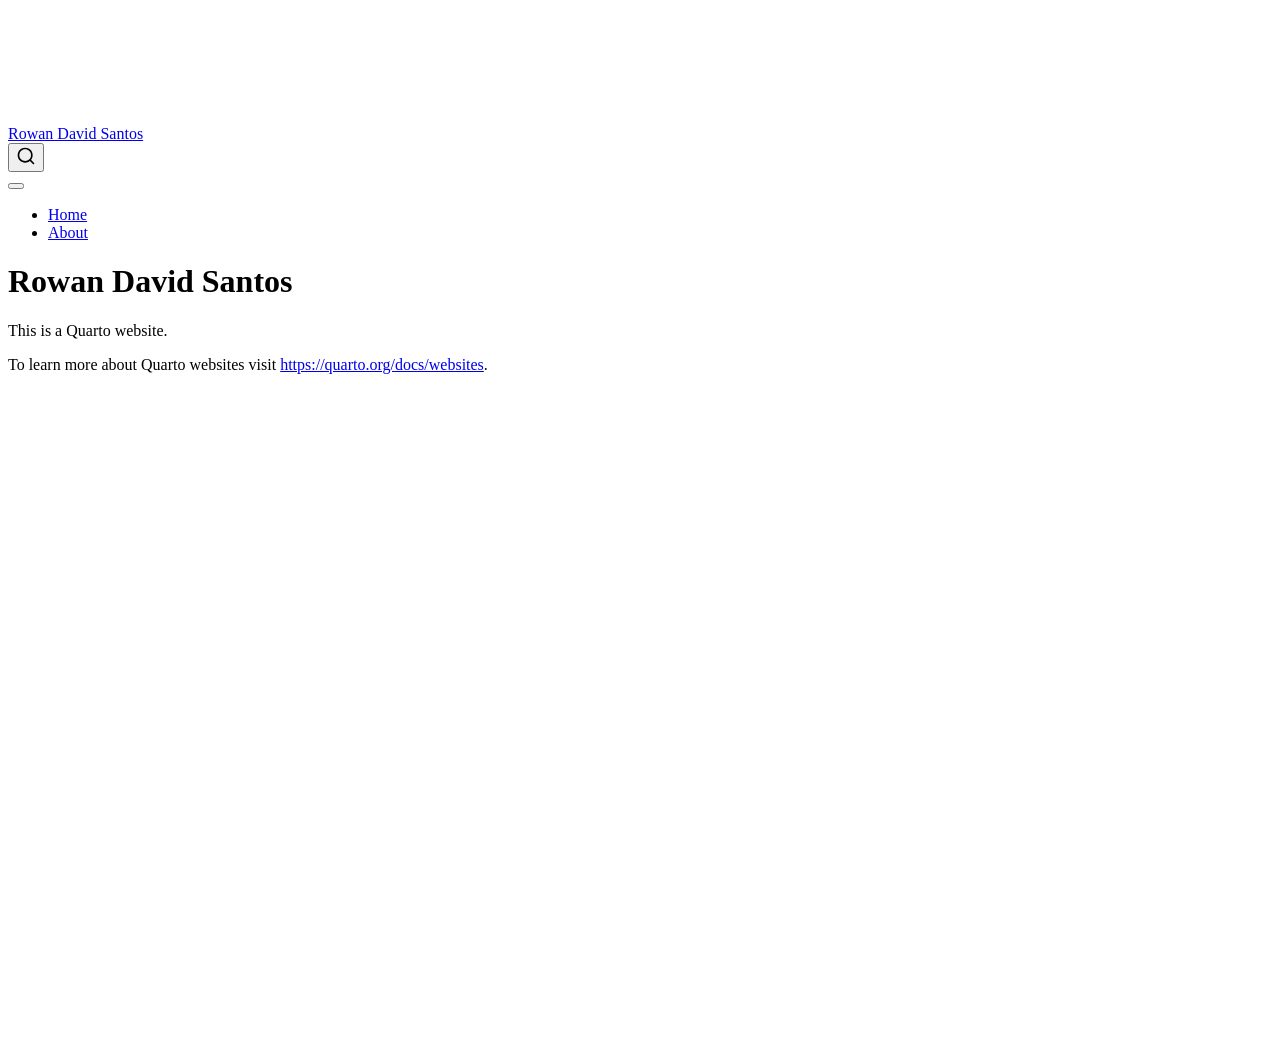
==== index.html @ f04b9c0b "deploy: 797c9a2ac27c00d3a92957e91bfed07d58d65d91" ====
<!DOCTYPE html>
<html xmlns="http://www.w3.org/1999/xhtml" lang="en" xml:lang="en"><head>

<meta charset="utf-8">
<meta name="generator" content="quarto-1.10.18">

<meta name="viewport" content="width=device-width, initial-scale=1.0, user-scalable=yes">


<title>Rowan David Santos</title>
<style>
/* Default styles provided by pandoc.
** See https://pandoc.org/MANUAL.html#variables-for-html for config info.
*/
span.smallcaps{font-variant: small-caps;}
div.columns{display: flex; gap: 1.5em;}
div.column{flex: auto;}
@media screen {
div.columns{gap: min(4vw, 1.5em);}
div.column{overflow-x: auto;}
}
div.hanging-indent{margin-left: 1.5em; text-indent: -1.5em;}
ul.task-list{list-style: none;}
ul.task-list li input[type="checkbox"] {
  width: 0.8em;
  margin: 0 0.8em 0.2em -1em; /* quarto-specific, see https://github.com/quarto-dev/quarto-cli/issues/4556 */ 
  vertical-align: middle;
}
</style>


<script src="site_libs/quarto-nav/quarto-nav.js"></script>
<script src="site_libs/quarto-nav/headroom.min.js"></script>
<script src="site_libs/clipboard/clipboard.min.js"></script>
<script src="site_libs/quarto-search/autocomplete.umd.js"></script>
<script src="site_libs/quarto-search/fuse.min.js"></script>
<script src="site_libs/quarto-search/quarto-search.js"></script>
<meta name="quarto:offset" content="./">
<script src="site_libs/quarto-html/quarto.js" type="module"></script>
<script src="site_libs/quarto-html/tabsets/tabsets.js" type="module"></script>
<script src="site_libs/quarto-html/popper.min.js"></script>
<script src="site_libs/quarto-html/tippy.umd.min.js"></script>
<script src="site_libs/quarto-html/anchor.min.js"></script>
<link href="site_libs/quarto-html/tippy.css" rel="stylesheet">
<link href="site_libs/quarto-html/quarto-syntax-highlighting-64a204ab8560d761af7679ceaba22944.css" rel="stylesheet" id="quarto-text-highlighting-styles">
<script src="site_libs/bootstrap/bootstrap.min.js"></script>
<link href="site_libs/bootstrap/bootstrap-icons.css" rel="stylesheet">
<link href="site_libs/bootstrap/bootstrap-3e9b1289f5f353c49b617ce48ad2bc38.min.css" rel="stylesheet" append-hash="true" id="quarto-bootstrap" data-mode="light">
<script id="quarto-search-options" type="application/json">{
  "location": "navbar",
  "copy-button": false,
  "collapse-after": 3,
  "panel-placement": "end",
  "type": "overlay",
  "limit": 50,
  "keyboard-shortcut": [
    "f",
    "/",
    "s"
  ],
  "show-item-context": false,
  "language": {
    "search-no-results-text": "No results",
    "search-matching-documents-text": "matching documents",
    "search-copy-link-title": "Copy link to search",
    "search-hide-matches-text": "Hide additional matches",
    "search-more-match-text": "more match in this document",
    "search-more-matches-text": "more matches in this document",
    "search-clear-button-title": "Clear",
    "search-text-placeholder": "",
    "search-detached-cancel-button-title": "Cancel",
    "search-submit-button-title": "Submit",
    "search-label": "Search"
  }
}</script>


<link rel="stylesheet" href="styles.css">
</head>

<body class="nav-fixed quarto-light">

<div id="quarto-search-results"></div>
  <header id="quarto-header" class="headroom fixed-top">
    <nav class="navbar navbar-expand-lg " data-bs-theme="dark">
      <div class="navbar-container container-fluid">
      <div class="navbar-brand-container mx-auto">
    <a class="navbar-brand" href="./index.html">
    <span class="navbar-title">Rowan David Santos</span>
    </a>
  </div>
            <div id="quarto-search" class="" title="Search"></div>
          <button class="navbar-toggler" type="button" data-bs-toggle="collapse" data-bs-target="#navbarCollapse" aria-controls="navbarCollapse" role="menu" aria-expanded="false" aria-label="Toggle navigation" onclick="if (window.quartoToggleHeadroom) { window.quartoToggleHeadroom(); }">
  <span class="navbar-toggler-icon"></span>
</button>
          <div class="collapse navbar-collapse" id="navbarCollapse">
            <ul class="navbar-nav navbar-nav-scroll me-auto">
  <li class="nav-item">
    <a class="nav-link active" href="./index.html" aria-current="page"> 
<span class="menu-text">Home</span></a>
  </li>  
  <li class="nav-item">
    <a class="nav-link" href="./about.html"> 
<span class="menu-text">About</span></a>
  </li>  
</ul>
          </div> <!-- /navcollapse -->
            <div class="quarto-navbar-tools">
</div>
      </div> <!-- /container-fluid -->
    </nav>
</header>
<!-- content -->
<div id="quarto-content" class="quarto-container page-columns page-rows-contents page-layout-article page-navbar">
<!-- sidebar -->
<!-- margin-sidebar -->
    <div id="quarto-margin-sidebar" class="sidebar margin-sidebar zindex-bottom">
        
    </div>
<!-- main -->
<main class="content" id="quarto-document-content">

<header id="title-block-header" class="quarto-title-block default">
<div class="quarto-title">
<h1 class="title">Rowan David Santos</h1>
</div>



<div class="quarto-title-meta">

    
  
    
  </div>
  


</header>


<p>This is a Quarto website.</p>
<p>To learn more about Quarto websites visit <a href="https://quarto.org/docs/websites" class="uri">https://quarto.org/docs/websites</a>.</p>



</main> <!-- /main -->
<script id="quarto-html-after-body" type="application/javascript">
  window.document.addEventListener("DOMContentLoaded", function (event) {
    const icon = "";
    const anchorJS = new window.AnchorJS();
    anchorJS.options = {
      placement: 'right',
      icon: icon
    };
    anchorJS.add('.anchored');
    const isCodeAnnotation = (el) => {
      for (const clz of el.classList) {
        if (clz.startsWith('code-annotation-')) {                     
          return true;
        }
      }
      return false;
    }
    const onCopySuccess = function(e) {
      // button target
      const button = e.trigger;
      // don't keep focus
      button.blur();
      // flash "checked"
      button.classList.add('code-copy-button-checked');
      var currentTitle = button.getAttribute("title");
      button.setAttribute("title", "Copied!");
      let tooltip;
      if (window.bootstrap) {
        button.setAttribute("data-bs-toggle", "tooltip");
        button.setAttribute("data-bs-placement", "left");
        button.setAttribute("data-bs-title", "Copied!");
        tooltip = new bootstrap.Tooltip(button, 
          { trigger: "manual", 
            customClass: "code-copy-button-tooltip",
            offset: [0, -8]});
        tooltip.show();    
      }
      setTimeout(function() {
        if (tooltip) {
          tooltip.hide();
          button.removeAttribute("data-bs-title");
          button.removeAttribute("data-bs-toggle");
          button.removeAttribute("data-bs-placement");
        }
        button.setAttribute("title", currentTitle);
        button.classList.remove('code-copy-button-checked');
      }, 1000);
      // clear code selection
      e.clearSelection();
    }
    const getTextToCopy = function(trigger) {
      const outerScaffold = trigger.parentElement.cloneNode(true);
      const codeEl = outerScaffold.querySelector('code');
      for (const childEl of codeEl.children) {
        if (isCodeAnnotation(childEl)) {
          childEl.remove();
        }
      }
      return codeEl.innerText;
    }
    const clipboard = new window.ClipboardJS('.code-copy-button:not([data-in-quarto-modal])', {
      text: getTextToCopy
    });
    clipboard.on('success', onCopySuccess);
    if (window.document.getElementById('quarto-embedded-source-code-modal')) {
      const clipboardModal = new window.ClipboardJS('.code-copy-button[data-in-quarto-modal]', {
        text: getTextToCopy,
        container: window.document.getElementById('quarto-embedded-source-code-modal')
      });
      clipboardModal.on('success', onCopySuccess);
    }
      var localhostRegex = new RegExp(/^(?:http|https):\/\/localhost\:?[0-9]*\//);
      var mailtoRegex = new RegExp(/^mailto:/);
        var filterRegex = new RegExp('/' + window.location.host + '/');
      var isInternal = (href) => {
          return filterRegex.test(href) || localhostRegex.test(href) || mailtoRegex.test(href);
      }
      // Inspect non-navigation links and adorn them if external
     var links = window.document.querySelectorAll('a[href]:not(.nav-link):not(.navbar-brand):not(.toc-action):not(.sidebar-link):not(.sidebar-item-toggle):not(.pagination-link):not(.no-external):not([aria-hidden]):not(.dropdown-item):not(.quarto-navigation-tool):not(.about-link)');
      for (var i=0; i<links.length; i++) {
        const link = links[i];
        if (!isInternal(link.href)) {
          // undo the damage that might have been done by quarto-nav.js in the case of
          // links that we want to consider external
          if (link.dataset.originalHref !== undefined) {
            link.href = link.dataset.originalHref;
          }
        }
      }
    function tippyHover(el, contentFn, onTriggerFn, onUntriggerFn) {
      const config = {
        allowHTML: true,
        maxWidth: 500,
        delay: 100,
        arrow: false,
        appendTo: function(el) {
            return el.parentElement;
        },
        interactive: true,
        interactiveBorder: 10,
        theme: 'quarto',
        placement: 'bottom-start',
      };
      if (contentFn) {
        config.content = contentFn;
      }
      if (onTriggerFn) {
        config.onTrigger = onTriggerFn;
      }
      if (onUntriggerFn) {
        config.onUntrigger = onUntriggerFn;
      }
      window.tippy(el, config); 
    }
    const noterefs = window.document.querySelectorAll('a[role="doc-noteref"]');
    for (var i=0; i<noterefs.length; i++) {
      const ref = noterefs[i];
      tippyHover(ref, function() {
        // use id or data attribute instead here
        let href = ref.getAttribute('data-footnote-href') || ref.getAttribute('href');
        try { href = new URL(href).hash; } catch {}
        const id = href.replace(/^#\/?/, "");
        const note = window.document.getElementById(id);
        if (note) {
          return note.innerHTML;
        } else {
          return "";
        }
      });
    }
    const xrefs = window.document.querySelectorAll('a.quarto-xref');
    const processXRef = (id, note) => {
      // Strip column container classes
      const stripColumnClz = (el) => {
        el.classList.remove("page-full", "page-columns");
        if (el.children) {
          for (const child of el.children) {
            stripColumnClz(child);
          }
        }
      }
      stripColumnClz(note)
      if (id === null || id.startsWith('sec-')) {
        // Special case sections, only their first couple elements
        const container = document.createElement("div");
        if (note.children && note.children.length > 2) {
          container.appendChild(note.children[0].cloneNode(true));
          for (let i = 1; i < note.children.length; i++) {
            const child = note.children[i];
            if (child.tagName === "P" && child.innerText === "") {
              continue;
            } else {
              container.appendChild(child.cloneNode(true));
              break;
            }
          }
          if (window.Quarto?.typesetMath) {
            window.Quarto.typesetMath(container);
          }
          return container.innerHTML
        } else {
          if (window.Quarto?.typesetMath) {
            window.Quarto.typesetMath(note);
          }
          return note.innerHTML;
        }
      } else {
        // Remove any anchor links if they are present
        const anchorLink = note.querySelector('a.anchorjs-link');
        if (anchorLink) {
          anchorLink.remove();
        }
        if (window.Quarto?.typesetMath) {
          window.Quarto.typesetMath(note);
        }
        if (note.classList.contains("callout")) {
          return note.outerHTML;
        } else {
          return note.innerHTML;
        }
      }
    }
    for (var i=0; i<xrefs.length; i++) {
      const xref = xrefs[i];
      tippyHover(xref, undefined, function(instance) {
        instance.disable();
        let url = xref.getAttribute('href');
        let hash = undefined; 
        if (url.startsWith('#')) {
          hash = url;
        } else {
          try { hash = new URL(url).hash; } catch {}
        }
        if (hash) {
          const id = hash.replace(/^#\/?/, "");
          const note = window.document.getElementById(id);
          if (note !== null) {
            try {
              const html = processXRef(id, note.cloneNode(true));
              instance.setContent(html);
            } finally {
              instance.enable();
              instance.show();
            }
          } else {
            // See if we can fetch this
            fetch(url.split('#')[0])
            .then(res => res.text())
            .then(html => {
              const parser = new DOMParser();
              const htmlDoc = parser.parseFromString(html, "text/html");
              const note = htmlDoc.getElementById(id);
              if (note !== null) {
                const html = processXRef(id, note);
                instance.setContent(html);
              } 
            }).finally(() => {
              instance.enable();
              instance.show();
            });
          }
        } else {
          // See if we can fetch a full url (with no hash to target)
          // This is a special case and we should probably do some content thinning / targeting
          fetch(url)
          .then(res => res.text())
          .then(html => {
            const parser = new DOMParser();
            const htmlDoc = parser.parseFromString(html, "text/html");
            const note = htmlDoc.querySelector('main.content');
            if (note !== null) {
              // This should only happen for chapter cross references
              // (since there is no id in the URL)
              // remove the first header
              if (note.children.length > 0 && note.children[0].tagName === "HEADER") {
                note.children[0].remove();
              }
              const html = processXRef(null, note);
              instance.setContent(html);
            } 
          }).finally(() => {
            instance.enable();
            instance.show();
          });
        }
      }, function(instance) {
      });
    }
        let selectedAnnoteEl;
        const selectorForAnnotation = ( cell, annotation) => {
          let cellAttr = 'data-code-cell="' + cell + '"';
          let lineAttr = 'data-code-annotation="' +  annotation + '"';
          const selector = 'span[' + cellAttr + '][' + lineAttr + ']';
          return selector;
        }
        const selectCodeLines = (annoteEl) => {
          const doc = window.document;
          const targetCell = annoteEl.getAttribute("data-target-cell");
          const targetAnnotation = annoteEl.getAttribute("data-target-annotation");
          const annoteSpan = window.document.querySelector(selectorForAnnotation(targetCell, targetAnnotation));
          const lines = annoteSpan.getAttribute("data-code-lines").split(",");
          const lineIds = lines.map((line) => {
            return targetCell + "-" + line;
          })
          let top = null;
          let height = null;
          let parent = null;
          if (lineIds.length > 0) {
              //compute the position of the single el (top and bottom and make a div)
              const el = window.document.getElementById(lineIds[0]);
              top = el.offsetTop;
              height = el.offsetHeight;
              parent = el.parentElement.parentElement;
            if (lineIds.length > 1) {
              const lastEl = window.document.getElementById(lineIds[lineIds.length - 1]);
              const bottom = lastEl.offsetTop + lastEl.offsetHeight;
              height = bottom - top;
            }
            if (top !== null && height !== null && parent !== null) {
              // cook up a div (if necessary) and position it 
              let div = window.document.getElementById("code-annotation-line-highlight");
              if (div === null) {
                div = window.document.createElement("div");
                div.setAttribute("id", "code-annotation-line-highlight");
                div.style.position = 'absolute';
                parent.appendChild(div);
              }
              div.style.top = top - 2 + "px";
              div.style.height = height + 4 + "px";
              div.style.left = 0;
              let gutterDiv = window.document.getElementById("code-annotation-line-highlight-gutter");
              if (gutterDiv === null) {
                gutterDiv = window.document.createElement("div");
                gutterDiv.setAttribute("id", "code-annotation-line-highlight-gutter");
                gutterDiv.style.position = 'absolute';
                const codeCell = window.document.getElementById(targetCell);
                const gutter = codeCell.querySelector('.code-annotation-gutter');
                gutter.appendChild(gutterDiv);
              }
              gutterDiv.style.top = top - 2 + "px";
              gutterDiv.style.height = height + 4 + "px";
            }
            selectedAnnoteEl = annoteEl;
          }
        };
        const unselectCodeLines = () => {
          const elementsIds = ["code-annotation-line-highlight", "code-annotation-line-highlight-gutter"];
          elementsIds.forEach((elId) => {
            const div = window.document.getElementById(elId);
            if (div) {
              div.remove();
            }
          });
          selectedAnnoteEl = undefined;
        };
          // Handle positioning of the toggle
      window.addEventListener(
        "resize",
        throttle(() => {
          elRect = undefined;
          if (selectedAnnoteEl) {
            selectCodeLines(selectedAnnoteEl);
          }
        }, 10)
      );
      function throttle(fn, ms) {
      let throttle = false;
      let timer;
        return (...args) => {
          if(!throttle) { // first call gets through
              fn.apply(this, args);
              throttle = true;
          } else { // all the others get throttled
              if(timer) clearTimeout(timer); // cancel #2
              timer = setTimeout(() => {
                fn.apply(this, args);
                timer = throttle = false;
              }, ms);
          }
        };
      }
        // Attach click handler to the DT
        const annoteDls = window.document.querySelectorAll('dt[data-target-cell]');
        for (const annoteDlNode of annoteDls) {
          annoteDlNode.addEventListener('click', (event) => {
            const clickedEl = event.target;
            if (clickedEl !== selectedAnnoteEl) {
              unselectCodeLines();
              const activeEl = window.document.querySelector('dt[data-target-cell].code-annotation-active');
              if (activeEl) {
                activeEl.classList.remove('code-annotation-active');
              }
              selectCodeLines(clickedEl);
              clickedEl.classList.add('code-annotation-active');
            } else {
              // Unselect the line
              unselectCodeLines();
              clickedEl.classList.remove('code-annotation-active');
            }
          });
        }
    const findCites = (el) => {
      const parentEl = el.parentElement;
      if (parentEl) {
        const cites = parentEl.dataset.cites;
        if (cites) {
          return {
            el,
            cites: cites.split(' ')
          };
        } else {
          return findCites(el.parentElement)
        }
      } else {
        return undefined;
      }
    };
    var bibliorefs = window.document.querySelectorAll('a[role="doc-biblioref"]');
    for (var i=0; i<bibliorefs.length; i++) {
      const ref = bibliorefs[i];
      const citeInfo = findCites(ref);
      if (citeInfo) {
        tippyHover(citeInfo.el, function() {
          var popup = window.document.createElement('div');
          citeInfo.cites.forEach(function(cite) {
            var citeDiv = window.document.createElement('div');
            citeDiv.classList.add('hanging-indent');
            citeDiv.classList.add('csl-entry');
            var biblioDiv = window.document.getElementById('ref-' + cite);
            if (biblioDiv) {
              citeDiv.innerHTML = biblioDiv.innerHTML;
            }
            popup.appendChild(citeDiv);
          });
          return popup.innerHTML;
        });
      }
    }
  });
  </script>
</div> <!-- /content -->




</body></html>
---- site_libs/quarto-html/tippy.css ----
.tippy-box[data-animation=fade][data-state=hidden]{opacity:0}[data-tippy-root]{max-width:calc(100vw - 10px)}.tippy-box{position:relative;background-color:#333;color:#fff;border-radius:4px;font-size:14px;line-height:1.4;white-space:normal;outline:0;transition-property:transform,visibility,opacity}.tippy-box[data-placement^=top]>.tippy-arrow{bottom:0}.tippy-box[data-placement^=top]>.tippy-arrow:before{bottom:-7px;left:0;border-width:8px 8px 0;border-top-color:initial;transform-origin:center top}.tippy-box[data-placement^=bottom]>.tippy-arrow{top:0}.tippy-box[data-placement^=bottom]>.tippy-arrow:before{top:-7px;left:0;border-width:0 8px 8px;border-bottom-color:initial;transform-origin:center bottom}.tippy-box[data-placement^=left]>.tippy-arrow{right:0}.tippy-box[data-placement^=left]>.tippy-arrow:before{border-width:8px 0 8px 8px;border-left-color:initial;right:-7px;transform-origin:center left}.tippy-box[data-placement^=right]>.tippy-arrow{left:0}.tippy-box[data-placement^=right]>.tippy-arrow:before{left:-7px;border-width:8px 8px 8px 0;border-right-color:initial;transform-origin:center right}.tippy-box[data-inertia][data-state=visible]{transition-timing-function:cubic-bezier(.54,1.5,.38,1.11)}.tippy-arrow{width:16px;height:16px;color:#333}.tippy-arrow:before{content:"";position:absolute;border-color:transparent;border-style:solid}.tippy-content{position:relative;padding:5px 9px;z-index:1}
---- site_libs/quarto-html/quarto-syntax-highlighting-64a204ab8560d761af7679ceaba22944.css ----
/* quarto syntax highlight colors */
:root {
  --quarto-hl-ot-color: #003B4F;
  --quarto-hl-at-color: #657422;
  --quarto-hl-ss-color: #20794D;
  --quarto-hl-an-color: #5E5E5E;
  --quarto-hl-fu-color: #4758AB;
  --quarto-hl-st-color: #20794D;
  --quarto-hl-cf-color: #003B4F;
  --quarto-hl-op-color: #5E5E5E;
  --quarto-hl-er-color: #AD0000;
  --quarto-hl-bn-color: #AD0000;
  --quarto-hl-al-color: #AD0000;
  --quarto-hl-va-color: #111111;
  --quarto-hl-bu-color: inherit;
  --quarto-hl-ex-color: inherit;
  --quarto-hl-pp-color: #AD0000;
  --quarto-hl-in-color: #5E5E5E;
  --quarto-hl-vs-color: #20794D;
  --quarto-hl-wa-color: #5E5E5E;
  --quarto-hl-do-color: #5E5E5E;
  --quarto-hl-im-color: #00769E;
  --quarto-hl-ch-color: #20794D;
  --quarto-hl-dt-color: #AD0000;
  --quarto-hl-fl-color: #AD0000;
  --quarto-hl-co-color: #5E5E5E;
  --quarto-hl-cv-color: #5E5E5E;
  --quarto-hl-cn-color: #8f5902;
  --quarto-hl-sc-color: #5E5E5E;
  --quarto-hl-dv-color: #AD0000;
  --quarto-hl-kw-color: #003B4F;
}

/* other quarto variables */
:root {
  --quarto-font-monospace: SFMono-Regular, Menlo, Monaco, Consolas, "Liberation Mono", "Courier New", monospace;
}

/* syntax highlight based on Pandoc's rules */
pre > code.sourceCode > span {
  color: #003B4F;
}

code.sourceCode > span {
  color: #003B4F;
}

div.sourceCode,
div.sourceCode pre.sourceCode {
  color: #003B4F;
}

/* Normal */
code span {
  color: #003B4F;
}

/* Alert */
code span.al {
  color: #AD0000;
  font-style: inherit;
}

/* Annotation */
code span.an {
  color: #5E5E5E;
  font-style: inherit;
}

/* Attribute */
code span.at {
  color: #657422;
  font-style: inherit;
}

/* BaseN */
code span.bn {
  color: #AD0000;
  font-style: inherit;
}

/* BuiltIn */
code span.bu {
  font-style: inherit;
}

/* ControlFlow */
code span.cf {
  color: #003B4F;
  font-weight: bold;
  font-style: inherit;
}

/* Char */
code span.ch {
  color: #20794D;
  font-style: inherit;
}

/* Constant */
code span.cn {
  color: #8f5902;
  font-style: inherit;
}

/* Comment */
code span.co {
  color: #5E5E5E;
  font-style: inherit;
}

/* CommentVar */
code span.cv {
  color: #5E5E5E;
  font-style: italic;
}

/* Documentation */
code span.do {
  color: #5E5E5E;
  font-style: italic;
}

/* DataType */
code span.dt {
  color: #AD0000;
  font-style: inherit;
}

/* DecVal */
code span.dv {
  color: #AD0000;
  font-style: inherit;
}

/* Error */
code span.er {
  color: #AD0000;
  font-style: inherit;
}

/* Extension */
code span.ex {
  font-style: inherit;
}

/* Float */
code span.fl {
  color: #AD0000;
  font-style: inherit;
}

/* Function */
code span.fu {
  color: #4758AB;
  font-style: inherit;
}

/* Import */
code span.im {
  color: #00769E;
  font-style: inherit;
}

/* Information */
code span.in {
  color: #5E5E5E;
  font-style: inherit;
}

/* Keyword */
code span.kw {
  color: #003B4F;
  font-weight: bold;
  font-style: inherit;
}

/* Operator */
code span.op {
  color: #5E5E5E;
  font-style: inherit;
}

/* Other */
code span.ot {
  color: #003B4F;
  font-style: inherit;
}

/* Preprocessor */
code span.pp {
  color: #AD0000;
  font-style: inherit;
}

/* SpecialChar */
code span.sc {
  color: #5E5E5E;
  font-style: inherit;
}

/* SpecialString */
code span.ss {
  color: #20794D;
  font-style: inherit;
}

/* String */
code span.st {
  color: #20794D;
  font-style: inherit;
}

/* Variable */
code span.va {
  color: #111111;
  font-style: inherit;
}

/* VerbatimString */
code span.vs {
  color: #20794D;
  font-style: inherit;
}

/* Warning */
code span.wa {
  color: #5E5E5E;
  font-style: italic;
}

.prevent-inlining {
  content: "</";
}

/*# sourceMappingURL=9d8d5bb603a83b8298b89080a598c93b.css.map */
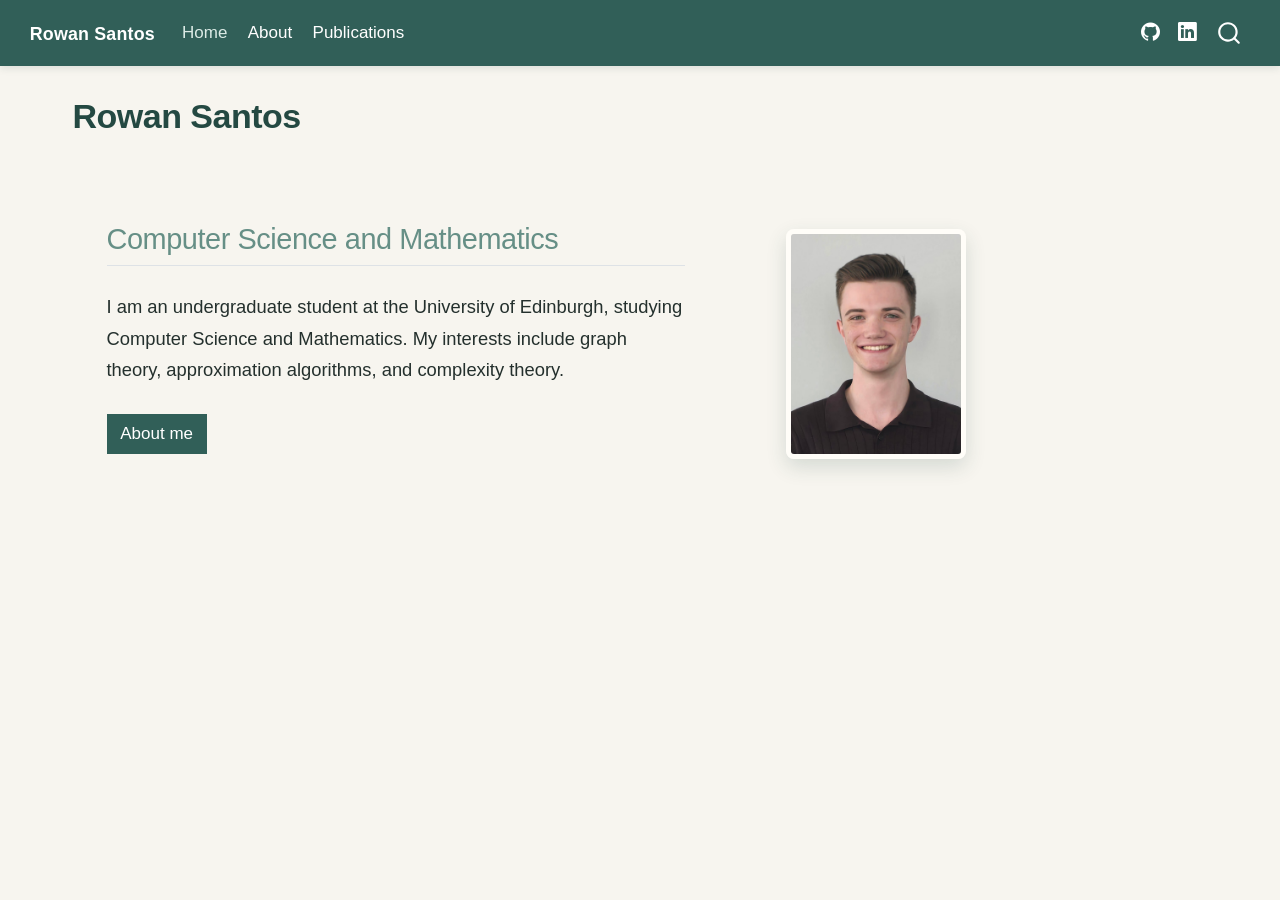
==== commit 4f61e1dd: "deploy: 684528246e7947486f9c78a23e3a093284611da7" ====
--- a/index.html
+++ b/index.html
@@ -7,7 +7,7 @@
 <meta name="viewport" content="width=device-width, initial-scale=1.0, user-scalable=yes">
 
 
-<title>Rowan David Santos</title>
+<title>Rowan Santos</title>
 <style>
 /* Default styles provided by pandoc.
 ** See https://pandoc.org/MANUAL.html#variables-for-html for config info.
@@ -45,7 +45,7 @@
 <link href="site_libs/quarto-html/quarto-syntax-highlighting-64a204ab8560d761af7679ceaba22944.css" rel="stylesheet" id="quarto-text-highlighting-styles">
 <script src="site_libs/bootstrap/bootstrap.min.js"></script>
 <link href="site_libs/bootstrap/bootstrap-icons.css" rel="stylesheet">
-<link href="site_libs/bootstrap/bootstrap-3e9b1289f5f353c49b617ce48ad2bc38.min.css" rel="stylesheet" append-hash="true" id="quarto-bootstrap" data-mode="light">
+<link href="site_libs/bootstrap/bootstrap-c82746bf28adcf33063cf2bc3e348e0f.min.css" rel="stylesheet" append-hash="true" id="quarto-bootstrap" data-mode="light">
 <script id="quarto-search-options" type="application/json">{
   "location": "navbar",
   "copy-button": false,
@@ -73,6 +73,7 @@
     "search-label": "Search"
   }
 }</script>
+<style>html{ scroll-behavior: smooth; }</style>
 
 
 <link rel="stylesheet" href="styles.css">
@@ -86,7 +87,7 @@
       <div class="navbar-container container-fluid">
       <div class="navbar-brand-container mx-auto">
     <a class="navbar-brand" href="./index.html">
-    <span class="navbar-title">Rowan David Santos</span>
+    <span class="navbar-title">Rowan Santos</span>
     </a>
   </div>
             <div id="quarto-search" class="" title="Search"></div>
@@ -103,6 +104,22 @@
     <a class="nav-link" href="./about.html"> 
 <span class="menu-text">About</span></a>
   </li>  
+  <li class="nav-item">
+    <a class="nav-link" href="./publications.html"> 
+<span class="menu-text">Publications</span></a>
+  </li>  
+</ul>
+            <ul class="navbar-nav navbar-nav-scroll ms-auto">
+  <li class="nav-item compact">
+    <a class="nav-link" href="https://github.com/rsantos7306"> <i class="bi bi-github" role="img" aria-label="GitHub">
+</i> 
+<span class="menu-text"></span></a>
+  </li>  
+  <li class="nav-item compact">
+    <a class="nav-link" href="https://www.linkedin.com/in/rowan-santos/"> <i class="bi bi-linkedin" role="img" aria-label="LinkedIn">
+</i> 
+<span class="menu-text"></span></a>
+  </li>  
 </ul>
           </div> <!-- /navcollapse -->
             <div class="quarto-navbar-tools">
@@ -111,23 +128,21 @@
     </nav>
 </header>
 <!-- content -->
-<div id="quarto-content" class="quarto-container page-columns page-rows-contents page-layout-article page-navbar">
+<div id="quarto-content" class="quarto-container page-columns page-rows-contents page-layout-full page-navbar">
 <!-- sidebar -->
 <!-- margin-sidebar -->
-    <div id="quarto-margin-sidebar" class="sidebar margin-sidebar zindex-bottom">
-        
-    </div>
+    
 <!-- main -->
-<main class="content" id="quarto-document-content">
+<main class="content column-page" id="quarto-document-content">
 
 <header id="title-block-header" class="quarto-title-block default">
 <div class="quarto-title">
-<h1 class="title">Rowan David Santos</h1>
+<h1 class="title">Rowan Santos</h1>
 </div>
 
 
 
-<div class="quarto-title-meta">
+<div class="quarto-title-meta column-page">
 
     
   
@@ -139,8 +154,16 @@
 </header>
 
 
-<p>This is a Quarto website.</p>
-<p>To learn more about Quarto websites visit <a href="https://quarto.org/docs/websites" class="uri">https://quarto.org/docs/websites</a>.</p>
+<div class="hero">
+<section id="computer-science-and-mathematics" class="level2 hero-text">
+<h2 class="anchored" data-anchor-id="computer-science-and-mathematics">Computer Science and Mathematics</h2>
+<p>I am an undergraduate student at the University of Edinburgh, studying Computer Science and Mathematics. My interests include graph theory, approximation algorithms, and complexity theory.</p>
+<p><a href="./about.html" class="btn btn-primary me-2">About me</a> <!-- [View my CV](cv.qmd){.btn .btn-outline-secondary} --></p>
+</section>
+<div class="hero-image">
+<p><img src="photos/profile_photo.jpg" class="img-fluid"></p>
+</div>
+</div>
 
 
 
@@ -218,7 +241,7 @@
     }
       var localhostRegex = new RegExp(/^(?:http|https):\/\/localhost\:?[0-9]*\//);
       var mailtoRegex = new RegExp(/^mailto:/);
-        var filterRegex = new RegExp('/' + window.location.host + '/');
+        var filterRegex = new RegExp("https:\/\/rowandavidsantos\.com");
       var isInternal = (href) => {
           return filterRegex.test(href) || localhostRegex.test(href) || mailtoRegex.test(href);
       }
@@ -232,6 +255,11 @@
           if (link.dataset.originalHref !== undefined) {
             link.href = link.dataset.originalHref;
           }
+            // target, if specified
+            link.setAttribute("target", "_blank");
+            if (link.getAttribute("rel") === null) {
+              link.setAttribute("rel", "noopener");
+            }
         }
       }
     function tippyHover(el, contentFn, onTriggerFn, onUntriggerFn) {
@@ -550,4 +578,5 @@
 
 
 
+<script src="site_libs/quarto-html/zenscroll-min.js"></script>
 </body></html>
--- a/styles.css
+++ b/styles.css
@@ -0,0 +1,286 @@
+/*-- scss:defaults --*/
+
+/* General design */
+:root {
+  --page-background: #f7f5ef;
+  --surface: #fffdf8;
+  --surface-accent: #e5efeb;
+  --sea-green: #315f58;
+  --sea-green-dark: #244942;
+  --sea-green-light: #668f86;
+  --text-main: #24302d;
+  --text-muted: #5d6966;
+  --border-colour: #d5dfdb;
+}
+
+body {
+  background-color: var(--page-background);
+  color: var(--text-main);
+  font-family:
+    "Avenir Next",
+    Avenir,
+    "Segoe UI",
+    "Helvetica Neue",
+    Arial,
+    sans-serif;
+  line-height: 1.7;
+}
+
+h1,
+h2,
+h3,
+h4,
+.navbar-title {
+  color: var(--sea-green-dark);
+  font-weight: 600;
+  letter-spacing: -0.015em;
+}
+
+h1 {
+  margin-bottom: 1.25rem;
+}
+
+h2 {
+  margin-top: 1.5rem;
+}
+
+p {
+  color: var(--text-main);
+}
+
+a {
+  color: var(--sea-green);
+  text-decoration-color: rgba(49, 95, 88, 0.4);
+  text-underline-offset: 0.15em;
+}
+
+a:hover {
+  color: var(--sea-green-dark);
+  text-decoration-color: var(--sea-green-dark);
+}
+
+/* Navigation */
+.navbar {
+  background-color: var(--sea-green) !important;
+  border: 0;
+  box-shadow: 0 2px 8px rgba(28, 56, 51, 0.12);
+}
+
+.navbar-title,
+.navbar-nav .nav-link,
+.navbar .quarto-navbar-tools .quarto-navigation-tool {
+  color: #ffffff !important;
+}
+
+.navbar-nav .nav-link:hover,
+.navbar-nav .nav-link.active {
+  color: #dcebe6 !important;
+}
+
+.navbar-title {
+  font-size: 1.05rem;
+  letter-spacing: 0.01em;
+}
+
+/* Main content */
+main.content {
+  max-width: 960px;
+}
+
+.quarto-title-block .quarto-title-banner {
+  background: transparent;
+}
+
+.quarto-title h1 {
+  color: var(--sea-green-dark);
+}
+
+/* Home-page hero */
+.hero {
+  display: grid;
+  grid-template-columns: minmax(0, 1.65fr) minmax(220px, 0.7fr);
+  align-items: center;
+  gap: 4rem;
+  max-width: 1080px;
+  margin: 2.5rem auto 4rem;
+  padding: 2.5rem 2rem;
+}
+
+.hero-text h1 {
+  margin-bottom: 0.5rem;
+  font-size: clamp(2.6rem, 6vw, 4.6rem);
+  line-height: 1.05;
+}
+
+.hero-text h2 {
+  margin-top: 0;
+  margin-bottom: 1.5rem;
+  color: var(--sea-green-light);
+  font-size: clamp(1.25rem, 2.5vw, 1.7rem);
+  font-weight: 500;
+}
+
+.hero-text p {
+  max-width: 700px;
+  margin-bottom: 1.7rem;
+  font-size: 1.08rem;
+}
+
+.hero-image {
+  display: flex;
+  justify-content: center;
+}
+
+.hero-image img {
+  width: 180px;
+  height: 230px;
+  object-fit: cover;
+  object-position: center;
+  border: 5px solid var(--surface);
+  border-radius: 8px;
+  box-shadow: 0 8px 20px rgba(36, 73, 66, 0.16);
+}
+
+
+
+/* Home-page sections */
+.home-section {
+  max-width: 1000px;
+  margin: 0 auto 3rem;
+  padding: 0 2rem;
+}
+
+.home-section h2 {
+  margin-bottom: 1.4rem;
+  text-align: center;
+}
+
+.interest-grid {
+  display: grid;
+  grid-template-columns: repeat(3, minmax(0, 1fr));
+  gap: 1.25rem;
+}
+
+.interest-card {
+  height: 100%;
+  padding: 1.5rem;
+  background: var(--surface);
+  border: 1px solid var(--border-colour);
+  border-radius: 12px;
+  box-shadow: 0 5px 16px rgba(36, 73, 66, 0.06);
+}
+
+.interest-card h3 {
+  margin-top: 0;
+  font-size: 1.12rem;
+}
+
+.interest-card p {
+  margin-bottom: 0;
+  color: var(--text-muted);
+}
+
+.home-highlight {
+  padding: 2rem;
+  background: var(--surface-accent);
+  border-radius: 14px;
+}
+
+.home-highlight h2 {
+  margin-top: 0;
+  text-align: left;
+}
+
+/* Buttons */
+.btn-primary {
+  background-color: var(--sea-green);
+  border-color: var(--sea-green);
+}
+
+.btn-primary:hover,
+.btn-primary:focus {
+  background-color: var(--sea-green-dark);
+  border-color: var(--sea-green-dark);
+}
+
+.btn-outline-secondary {
+  color: var(--sea-green);
+  border-color: var(--sea-green);
+}
+
+.btn-outline-secondary:hover {
+  color: #ffffff;
+  background-color: var(--sea-green);
+  border-color: var(--sea-green);
+}
+
+.cv-button {
+  margin: 0.75rem 0 1.5rem;
+}
+
+/* CV panel */
+.cv-note {
+  margin-top: 2rem;
+  padding: 1.5rem 1.75rem;
+  background: var(--surface-accent);
+  border-left: 4px solid var(--sea-green);
+  border-radius: 0 10px 10px 0;
+}
+
+.cv-note h3 {
+  margin-top: 0;
+}
+
+/* Footer */
+.nav-footer {
+  margin-top: 4rem;
+  background-color: #edf1ee;
+  border-top: 1px solid var(--border-colour);
+}
+
+.nav-footer a {
+  color: var(--sea-green);
+}
+
+/* Mobile layout */
+@media (max-width: 800px) {
+  .hero {
+    grid-template-columns: 1fr;
+    gap: 2rem;
+    margin-top: 1rem;
+    padding: 2rem 1.25rem;
+    text-align: center;
+  }
+
+  .hero-text {
+    order: 2;
+  }
+
+  .hero-image {
+    order: 1;
+  }
+
+ .hero-image img {
+  width: 145px;
+  height: 185px;
+  }
+
+
+  .hero-text p {
+    margin-right: auto;
+    margin-left: auto;
+  }
+
+  .interest-grid {
+    grid-template-columns: 1fr;
+  }
+
+  .home-section {
+    padding-right: 1.25rem;
+    padding-left: 1.25rem;
+  }
+
+  .home-highlight h2 {
+    text-align: center;
+  }
+}
